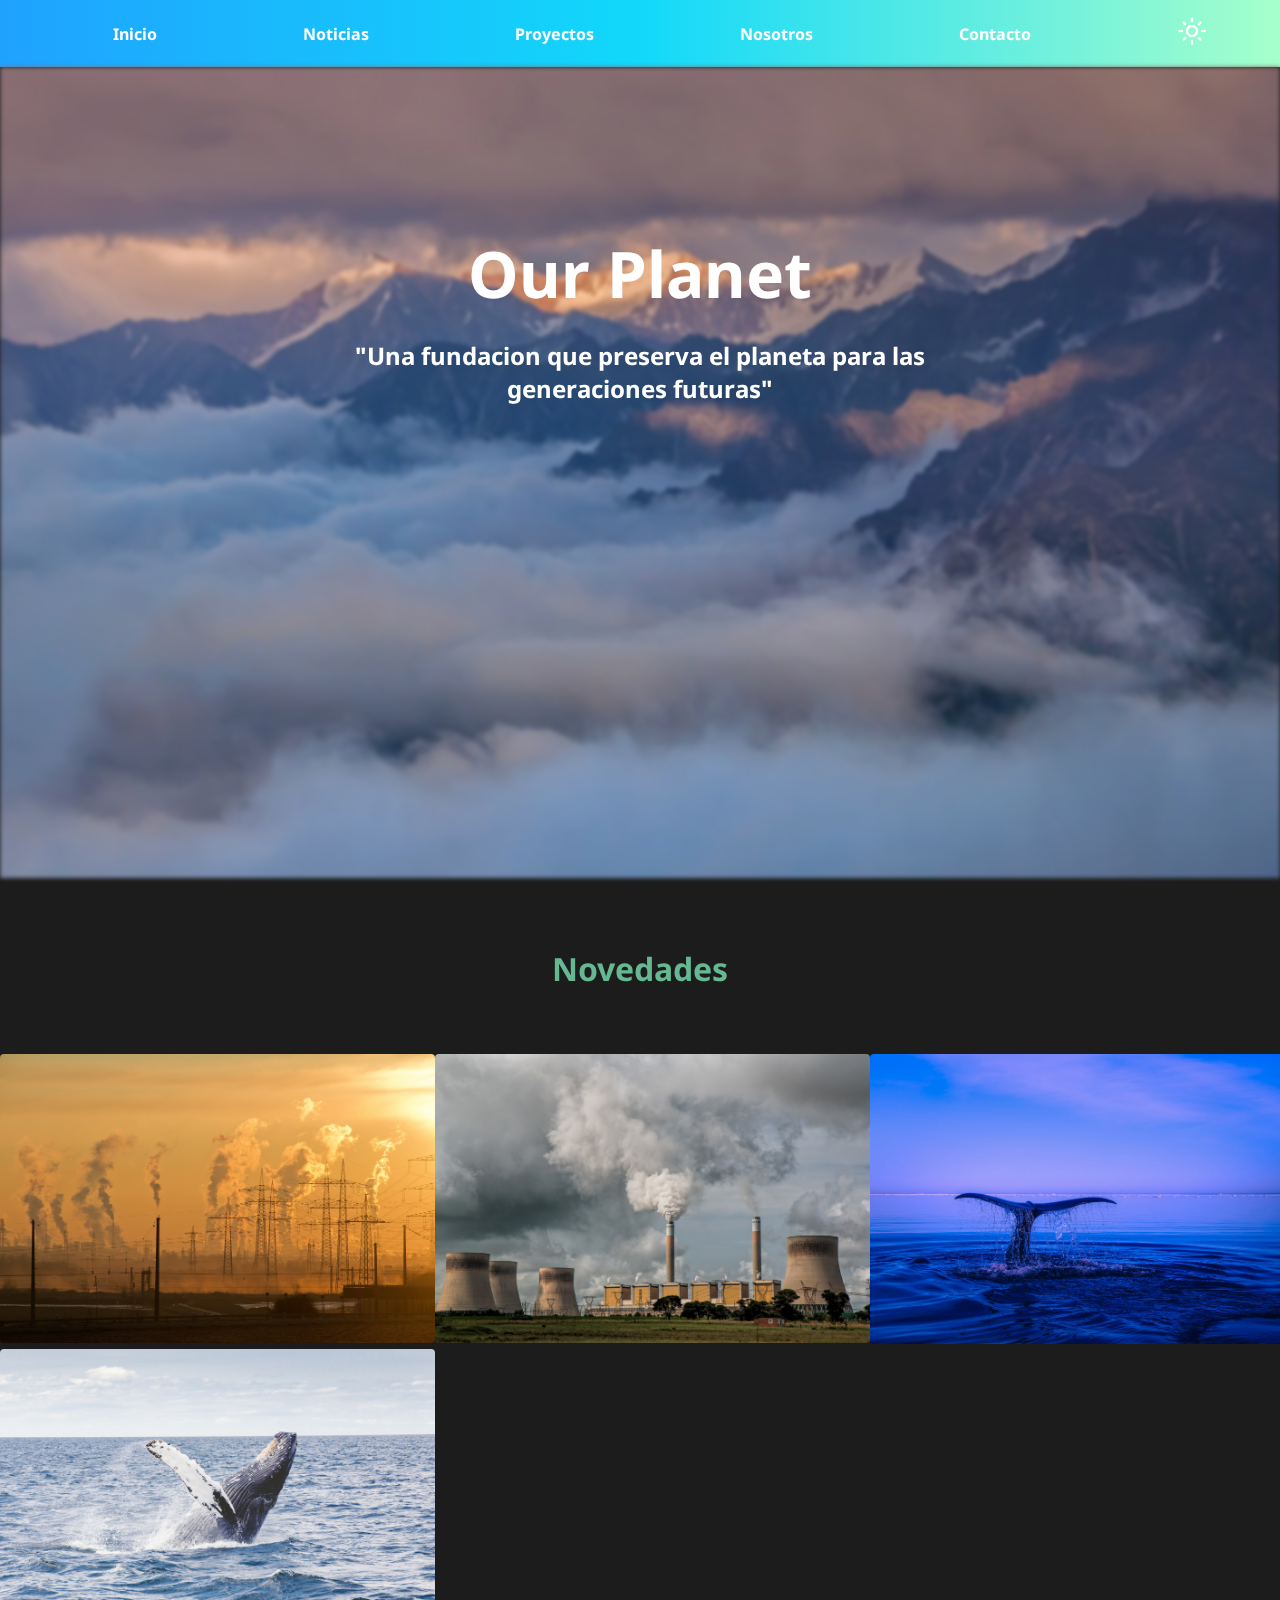
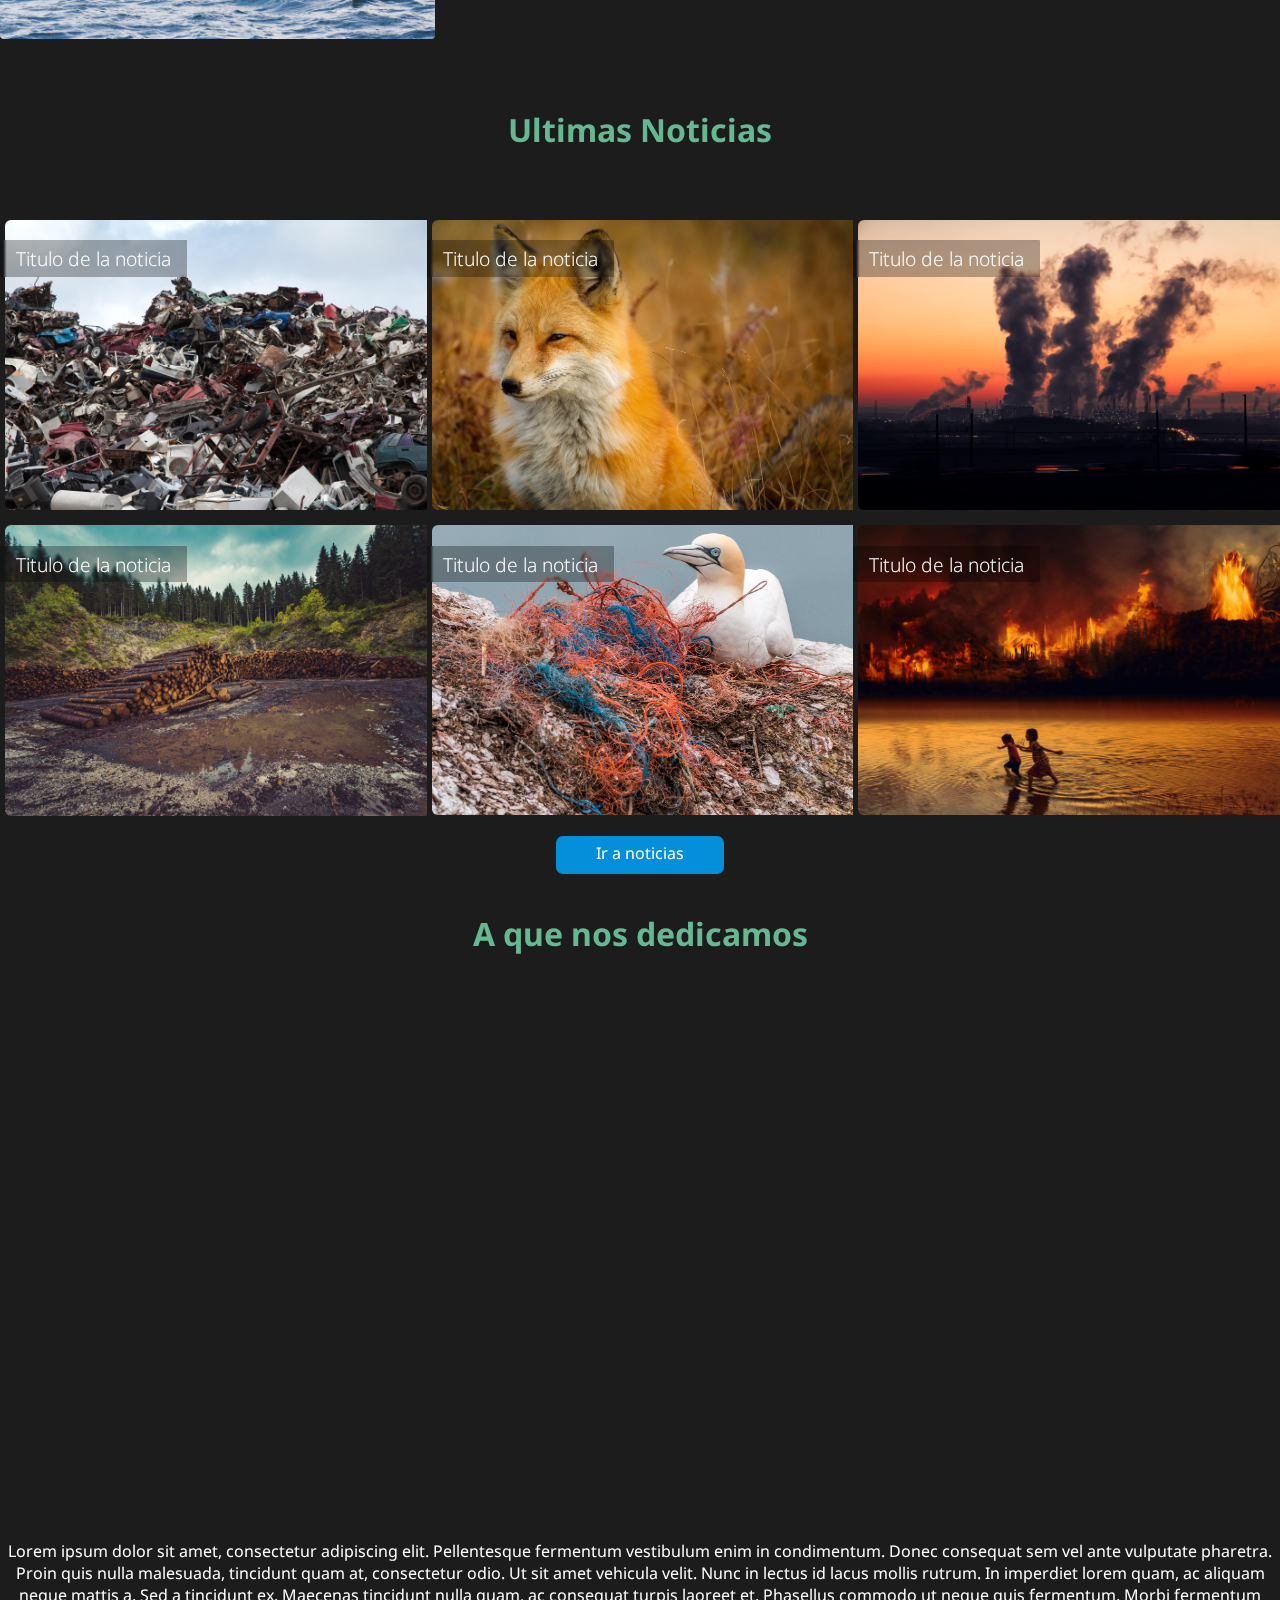
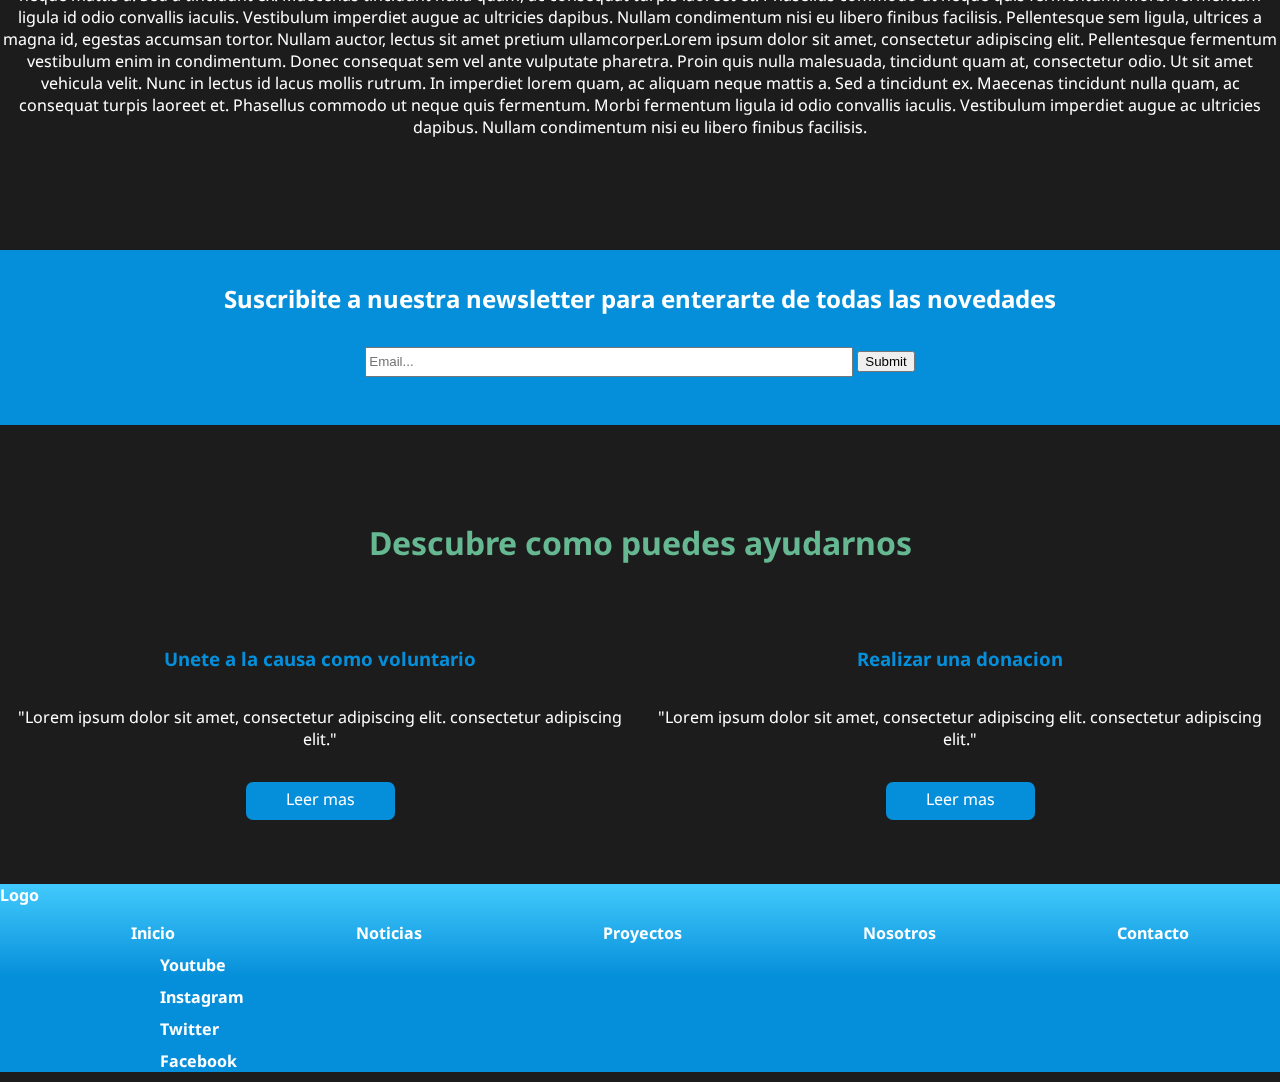
==== index.html @ cb7d0c61 "primer commit" ====
<!DOCTYPE html>
<html lang="es">
<head>
    <meta charset="UTF-8">
    <meta http-equiv="X-UA-Compatible" content="IE=edge">
    <meta name="viewport" content="width=device-width, initial-scale=1.0">
    <link rel="stylesheet" href="css/style.css">
    <link rel="preconnect" href="https://fonts.googleapis.com">
    <link rel="preconnect" href="https://fonts.gstatic.com" crossorigin>
    <link href="https://fonts.googleapis.com/css2?family=Noto+Sans:wght@400;700&display=swap" rel="stylesheet">
    <title>Our Planet-Inicio</title>
</head>
<body>
    <header>
        <nav class="nav"> <!--Inicio Nav-->
            <ul class="nav__menu opacar">
                <li class="nav__Links"><a href="index.html">Inicio</a></li>
                <li class="nav__Links"><a href="html/noticias.html">Noticias</a></li>
                <li class="nav__Links"><a href="html/proyectos.html">Proyectos</a></li>
                <li class="nav__Links"><a href="html/nosotros.html">Nosotros</a></li>
                <li class="nav__Links"><a href="html/contacto.html">Contacto</a></li>
                <li class="nav__Links"><img class="nav__img" src="img/iconoclaro.png" alt="modo claro"></li>
            </ul>
        </nav> <!--Fin Nav-->
        <div class="contenedor"> <!--Inicio Banner-->
            <img class="banner" src="img/banner.jpg"/>
            <h1 class="centrado">Our Planet</h1>
            <h2 class="centrado__sub">"Una fundacion que preserva el planeta para las generaciones futuras"</h2>
        </div> <!--Fin Banner-->
    </header>
    <main>
        <section class="contenedor">
            <h2 class="subtitulos">Novedades</h2>
            <div class="novedades"> <!--Inicio Novedades-->
                <div class="novedad">
                    <h4 class="texto-overlay">La contaminación crece</h4>
                    <img class="novedades__img grayscale" src="img/industry.jpg" alt="imagen novedades">
                </div>
                <div class="novedad">
                <h4 class="texto-overlay">La contaminacion crece</h4>
                    <img class="novedades__img grayscale" src="img/pollution.jpg" alt="imagen novedades">
                </div>
                <div class="novedad">
                    <h4 class="texto-overlay">La contaminacion crece</h4>
                    <img class="novedades__img grayscale" src="img/sea.jpg" alt="imagen novedades">
                </div>
                <div class="novedad">
                    <h4 class="texto-overlay">La contaminacion crece</h4>
                    <img class="novedades__img grayscale" src="img/whale.jpg" alt="imagen novedades">
                </div>
            </div> <!--Fin Novedades-->
            <h2 class="subtitulos">Ultimas Noticias</h2>
            <div class="noticias"> <!--Inicio Noticias-->
                <div class="hoverRotate">
                    <h4 class="texto-overlay">Titulo de la noticia</h4>
                    <img class="noticias__img" src="img/trash.jpg" alt="imagen noticias">
                </div>
                <div class="hoverRotate">
                    <h4 class="texto-overlay">Titulo de la noticia</h4>
                    <img class="noticias__img" src="img/fox.jpg" alt="imagen noticias">
                </div>
                <div class="hoverRotate">
                    <h4 class="texto-overlay">Titulo de la noticia</h4>
                    <img class="noticias__img" src="img/industry2.png" alt="imagen noticias">
                </div>
                <div class="hoverRotate">
                    <h4 class="texto-overlay">Titulo de la noticia</h4>
                    <img class="noticias__img" src="img/deforestacion.jpg" alt="imagen noticias">
                </div>
                <div class="hoverRotate">
                    <h4 class="texto-overlay">Titulo de la noticia</h4>
                    <img class="noticias__img" src="img/bird.jpg" alt="imagen noticias">
                </div>
                <div class="hoverRotate">
                    <h4 class="texto-overlay">Titulo de la noticia</h4>
                    <img class="noticias__img" src="img/incendios.jpg" alt="imagen noticias">
                </div>
            </div> 
            <a class="botonAnimado" href="html/noticias.html">Ir a noticias</a><!--Fin Noticias-->
            <h2 class="subtitulos">A que nos dedicamos</h2>
            <div class="infoorg"> <!--Inicio A que nos dedicamos-->
                <div>
                    <iframe width="1340" height="500" class="infoorg__info" src="https://www.youtube.com/embed/RS7IzU2VJIQ" title="YouTube video player" frameborder="0" allow="accelerometer; autoplay; clipboard-write; encrypted-media; gyroscope; picture-in-picture" allowfullscreen></iframe>
                </div>
                <div><p class="infoorg__info">Lorem ipsum dolor sit amet, consectetur adipiscing elit. Pellentesque fermentum vestibulum enim in condimentum. Donec consequat sem vel ante vulputate pharetra. Proin quis nulla malesuada, tincidunt quam at, consectetur odio. 
                    Ut sit amet vehicula velit. Nunc in lectus id lacus mollis rutrum. In imperdiet lorem quam, ac aliquam neque mattis a. Sed a tincidunt ex. Maecenas tincidunt nulla quam, ac consequat turpis laoreet et. Phasellus commodo ut neque quis fermentum. Morbi fermentum ligula id odio convallis iaculis. Vestibulum imperdiet augue ac ultricies dapibus. 
                    Nullam condimentum nisi eu libero finibus facilisis. 
                    Pellentesque sem ligula, ultrices a magna id, egestas accumsan tortor.
                    Nullam auctor, lectus sit amet pretium ullamcorper.Lorem ipsum dolor sit amet, consectetur adipiscing elit. Pellentesque fermentum vestibulum enim in condimentum. Donec consequat sem vel ante vulputate pharetra. Proin quis nulla malesuada, tincidunt quam at, consectetur odio. 
                    Ut sit amet vehicula velit. Nunc in lectus id lacus mollis rutrum. In imperdiet lorem quam, ac aliquam neque mattis a. Sed a tincidunt ex. Maecenas tincidunt nulla quam, ac consequat turpis laoreet et. Phasellus commodo ut neque quis fermentum. Morbi fermentum ligula id odio convallis iaculis. Vestibulum imperdiet augue ac ultricies dapibus. 
                    Nullam condimentum nisi eu libero finibus facilisis.</p>
                </div>
            </div><!--Fin A que nos dedicamos-->
                
            <div class="newsletter"> <!--Inicio Newsletter-->
                <h2 class="newsletter__titulo">Suscribite a nuestra newsletter para enterarte de todas las novedades</h2>
                <input class="newsletter__mail" type="mail" placeholder="Email...">
                <input type="submit" text="Enviar">
            </div><!--Fin Newsletter-->
            <h2 class="subtitulos">Descubre como puedes ayudarnos</h2>
            <div class="ayudarnos"><!--Inicio Como puedes ayudarnos-->
                <h3 class="unete hover-underline-animation">Unete a la causa como voluntario</h3>
                <h3 class="unete hover-underline-animation">Realizar una donacion</h3>
            </div><!--Fin Como puedes ayudarnos-->
            <div class="ayudarnos"><!--Inicio Como puedes ayudarnos-->
                <p>"Lorem ipsum dolor sit amet, consectetur adipiscing elit. consectetur adipiscing elit."</p>
                <p>"Lorem ipsum dolor sit amet, consectetur adipiscing elit. consectetur adipiscing elit."</p>
            </div><!--Fin Como puedes ayudarnos-->
            <div class="ayudarnos"><!--Inicio Como puedes ayudarnos-->
                <a class="botonAnimado" href="../html/noticias.html">Leer mas</a>
                <a class="botonAnimado" href="../html/noticias.html">Leer mas</a>
            </div><!--Fin Como puedes ayudarnos-->
            </section>
    </main>

    <footer class="footer"> <!--Inicio Footer-->
        <p>Logo</p>
        <nav>
            <ul class="nav__menu">
                <li class="nav__Links--footer"><a href="index.html">Inicio</a></li>
                <li class="nav__Links--footer"><a href="noticias.html">Noticias</a></li>
                <li class="nav__Links--footer"><a href="proyectos.html">Proyectos</a></li>
                <li class="nav__Links--footer"><a href="nosotros.html">Nosotros</a></li>
                <li class="nav__Links--footer"><a href="contacto.html">Contacto</a></li>
            </ul>
        </nav>
        <p class="redes">Youtube</p>
        <p class="redes">Instagram</p>
        <p class="redes">Twitter</p>
        <p class="redes">Facebook</p>
    </footer><!--Fin footer-->
</body>
</html>
---- css/style.css ----
:root{
    --primario: #93E5AB;
    --secundario: #058ED9;
    --tercer: #65B891;
    --cuarto: #42CAFD;
    --oscuro: #08080C;
    --darkmode: #1c1c1c;
    --blanco: #ffff;
    --negro: #000;
    --font: 'Noto Sans', sans-serif;

}

h1{
    color:var(--blanco);
    font-size: 4rem;
}
h2{
    color: var(--blanco);
}

p{
    color: var(--blanco);
}

a{
    text-decoration: none;
    color: var(--blanco);
}

body{
    font-family: var(--font);
    margin: 0;
    padding: 0;
    background-color: var(--darkmode);
}
ul{
    margin: 0;
}

/* I N I C I O */

/* Banner */
.banner{
    align-items: center;
    width: 100%;
    height: 87%;
    filter: blur(2px);
    
}


.contenedor{
    position: relative;
    text-align: center;
    margin: 0;
}
.centrado{
    position: absolute;
    top: 20%;
    left: 50%;
    transform: translate(-50%, -50%);
}

.centrado__sub{
    position: absolute;
    top: 35%;
    left: 50%;
    transform: translate(-50%, -50%);
}

/* subtitulos */
.subtitulos{
    color: var(--tercer);
    font-size: 2rem;
    text-align: center;
    margin: 4rem;
}
/* Nav */
.nav{
    background: linear-gradient(to right, #1fa2ff, #12d8fa, #a6ffcb);
    padding: 1rem 0;
    position: sticky;
}
.nav__menu{
    display: flex;
    justify-content: space-around;
    align-items: center;
    list-style: none;
}
.nav__Links{
    color: var(--blanco);
    font-weight: bold;
    align-items: center;
    transition: opacity  0.2s;
}
.opacar:hover li:not(:hover) {
    opacity: 0.4;
}

.nav__img{
    width: 30px;
}




/* novedades */

.novedades{
    display: grid;
    margin: 0;
    grid-template-columns: repeat(3,1fr);
}   

.novedades__img{
    width: 435px;
    border-radius: 4px;
}

.novedades__img::after{
    background-image: linear-gradient(to top, var(--primario), var(--tercer));
    z-index: -1;
}
/* noticias */

.noticias{
    width: 100%;
    margin: 0;
    display: grid;
    grid-template-columns: repeat(3,1fr);
    
}

.noticias__img{
    align-items: center;
    width: 435px;
    margin: 5px;
    border-radius: 6px;
}

.botonNoticias{
    font-weight: bold;
    font-size: 1.5rem;
    background-color: var(--cuarto);
    color: var(--negro);
    padding: 2px;
    border-radius: 6px;
    margin-top: 5rem;
    margin-left: 63rem;
}


/* A que nos dedicamos */
.infoorg{
    width: 100%;
    display: flex;
    flex-direction: column;
    align-items: center;
}







/* Newsletter*/
.newsletter, 
.footer{
    background-color: var(--secundario);
    color: var(--blanco);
    width: 100%;
    font-weight: bold;
}
.newsletter{
    text-align: center;
    padding: 3rem 0 3rem 0;
    margin: 6rem 0 6rem 0;
}

.newsletter__titulo{
    margin-bottom: 2rem;
    margin-top: -1rem;
}

.newsletter__mail{
    width: 30rem;
    height: 1.5rem;
}

/* unete */
.ayudarnos{
    width: 100%;
    display: flex;
    flex-direction: row;
    justify-content: space-around;
    align-items: center;
}

.unete{
    color: var(--secundario);
    width: 100%;
    display: flex;
    flex-direction: row;
    justify-content: space-around;
    align-items: center;
}

/* Footer*/
.footer{
    margin-top: 5rem;
    background-image: linear-gradient(to top, var(--secundario) 50%, var(--cuarto));
}
.redes{
    align-items: center;
    margin: 10px;
    margin-left: 10rem;
}

/* C O N T A C T O */

.contenedorContacto{
    background-color: var(--primario);
    width: 45%;
    height: 25rem;
    border-radius: 10px;
    padding: 5rem 0;
}
.formulario{
    display: flex;
    flex-direction: column;
    align-items: center;
}
.titulos{
    width: 100%;
    color: var(--secundario);
    display: flex;
    flex-direction: row;
    justify-content: space-around;
    align-items: center;
}
.titulosContacto{
    text-align: center;
    color: var(--blanco);
    margin-right: 2px;
    font-weight: bold;
}

.campo{
    margin-top: 10px;
    width: 70%;
    height: 25px;
    border-radius: 4px;
}

.mainContacto{
    width: 100%;
    display: flex;
    flex-direction: row;
    justify-content: space-around;
    align-items: center;
}
.mapa{
    border-radius: 8px;
}


/* N O T I C I A S */
.sectionNoticias{
    width: 100%;
    display: grid;
    grid-template-columns: repeat(3,1fr);
    position: relative;
    gap: 2rem;
    margin-top: 5rem;
}

.noticia__imagen{
    width: 350px;
    margin-top: 1rem;
}
.noticia__titulo{
    color: var(--blanco);
}
.noticia__texto{
    width: 100%;
    justify-items: center;
}

.botonNoticia{
    font-weight: bold;
    font-size: 1.5rem;
    background-color: var(--cuarto);
    color: var(--negro);
    padding: 2px;
    border-radius: 6px;
    margin: 5rem 0 0 15rem;
}


/* P R O Y E C T O S */
.contenedorProyectos{
    max-width: 120rem;
    width: 90%;
    margin: 0 auto;
}

.proyectos{
    display: flex;
    flex-direction: column;

}
.proyecto{
    width: 100%;
    padding: 3rem 0;
    border-bottom: 2px solid var(--cuarto);
}
.proyecto:last-of-type{
    border:none;
}
.proyecto__imagen{
    width: 500px;
    border-radius: 6px;
}

.proyecto__titulo{
    color: var(--cuarto);
}



/* N O S O T R O S */
.fraseNosotros{
    color: var(--blanco);
    font-weight: bolder;
    text-align: center;
    margin-top: 1rem;
    margin-bottom: 2rem;
}
.nosotros__info{
    display: flex;
    flex-direction: row;
    justify-content: space-around;
}
.nosotros__Texto{
    text-align: center;
}

.nosotros__imagen{
    width: 50%;
}

.fraseNosotros__segunda{
    color: var(--blanco);
    font-weight: bolder;
    text-align: center;
}

.nosotros__img{
    width: 600px;
    margin: 2px;
    border-radius: 6px;
    margin-bottom: 2rem;
}

.nosotros__Texto--final{
    text-align: center;
    width: 400px;
}
.videoNosotros{
    align-items: center;
}

/* E F E C T O S */

/* GRIS HOVER */
.grayscale {
    filter: none;
	transform: scale(1,1);
	-webkit-filter: grayscale(0%);
}
.grayscale:hover {
	filter: gray; /*IE6-9*/
	-webkit-filter: grayscale(100%); /*Chrome 19+ & Safari 6+*/
	-webkit-transition: all 0.5s ease; /*Fade to color for Chrome and Safari*/
	-moz-transition: all 0.5s ease;
	-webkit-backface-visibility: hidden; /*Fix for transition flickering*/
}

/* ETIQUETA OVERLAY */
.novedad{
    position: relative;
}
.texto-overlay {
    position: absolute;
    font-family: var(--font);
    justify-items: center;
    padding: 0.3rem 1rem;
    width:auto;
    border-radius: 1px;
    font-size: 1.2rem;
    font-weight: 300;
    color: white;
    backdrop-filter: blur(1px) brightness(70%);
}

/* GIRO IMAGEN */
.hoverRotate {
    overflow: hidden;
    transition: all 0.3s;
    box-sizing: border-box;
    max-width: 100%;
}

  
.hoverRotate:hover{
    transform: scale(1) rotate(5deg);
}
/* BOTON */
.botonAnimado {
    background-color: var(--secundario);
    color: #ffffff;
    outline: none;
    padding: 6px 40px 10px;
    position: relative;
    border-radius: 7px;
    top: 1rem;
}
  
.botonAnimado:before,
.botonAnimado:after {
    border: 0 solid transparent;
    transition: all 0.3s;
    content: '';
    height: 0;
    position: absolute;
    width: 0;
}
  
.botonAnimado:before {
    border-top: 2px solid var(--secundario);
    right: 0;
    top: -4px;
}
  
.botonAnimado:after {
    border-bottom: 2px solid var(--secundario);
    bottom: -4px;
    left: 0;
}
  
.botonAnimado:hover:before,
.botonAnimado:hover:after {
    width: 100%;
}
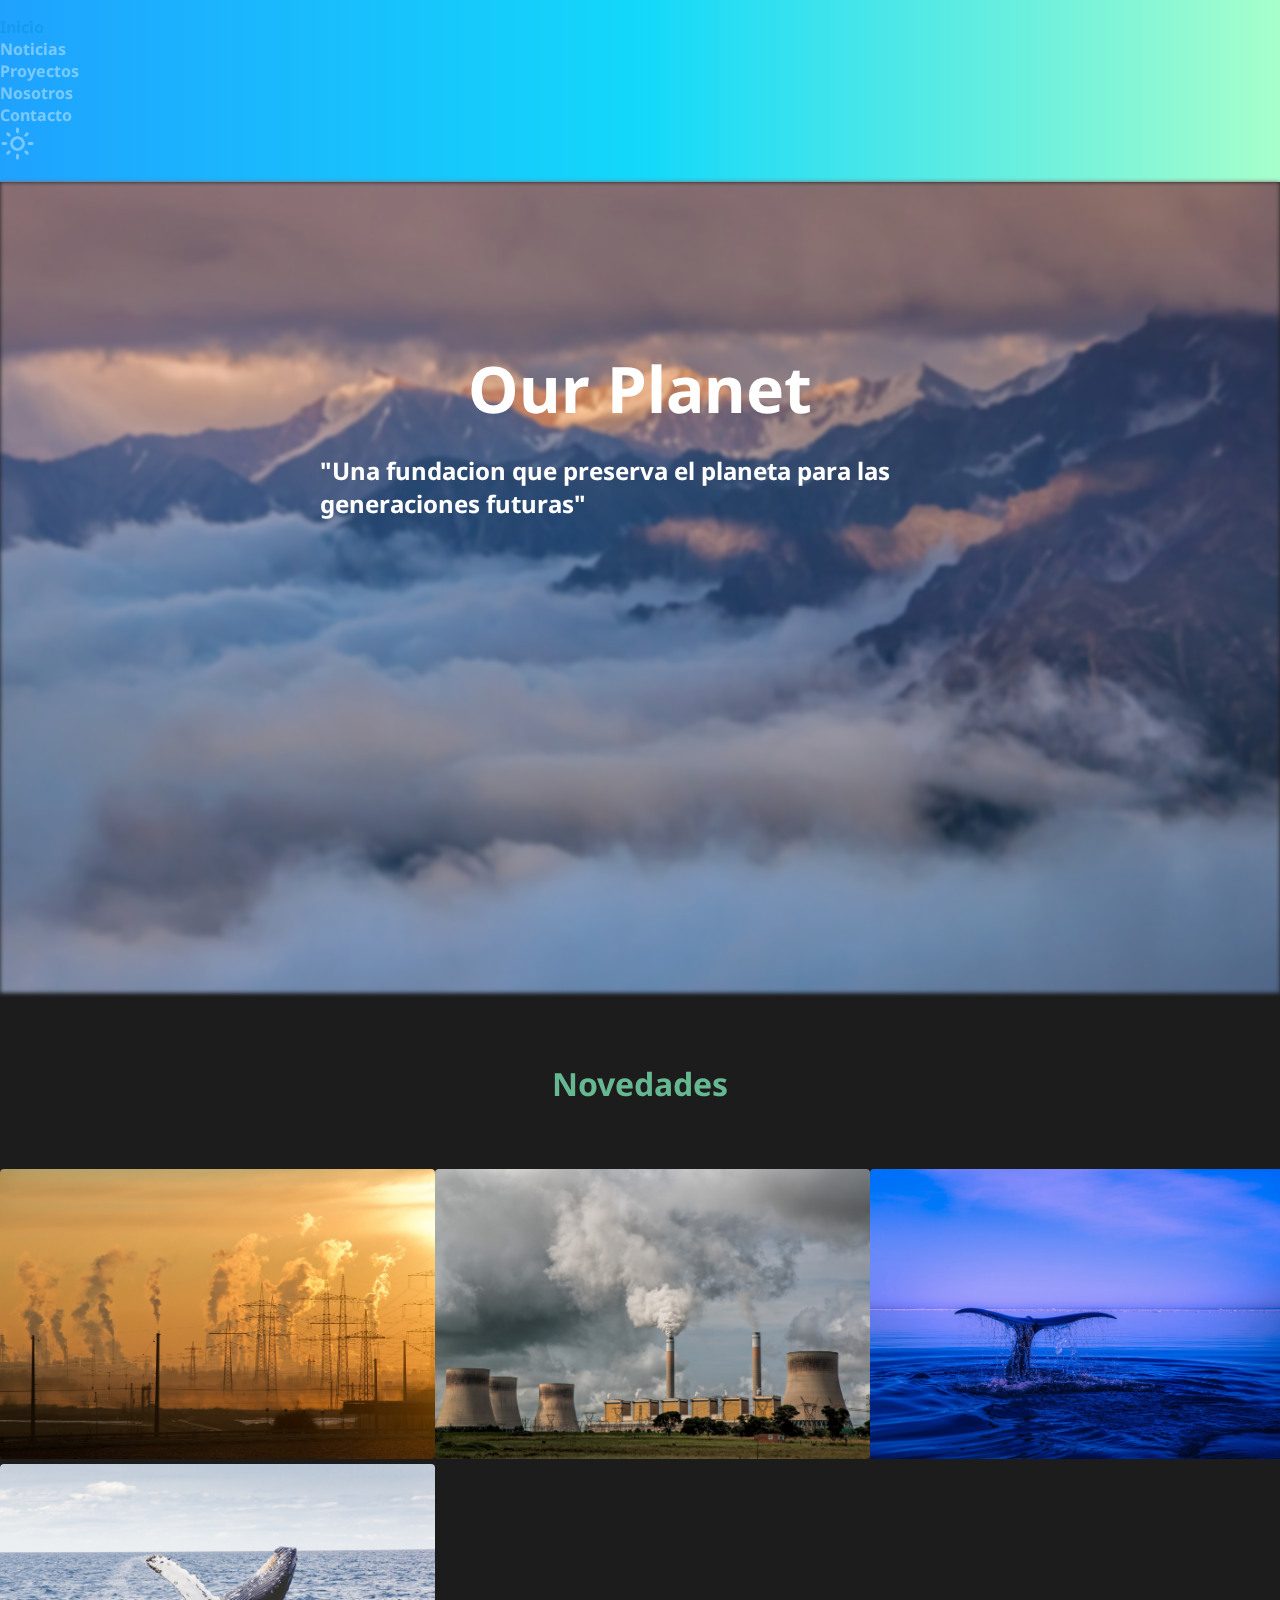
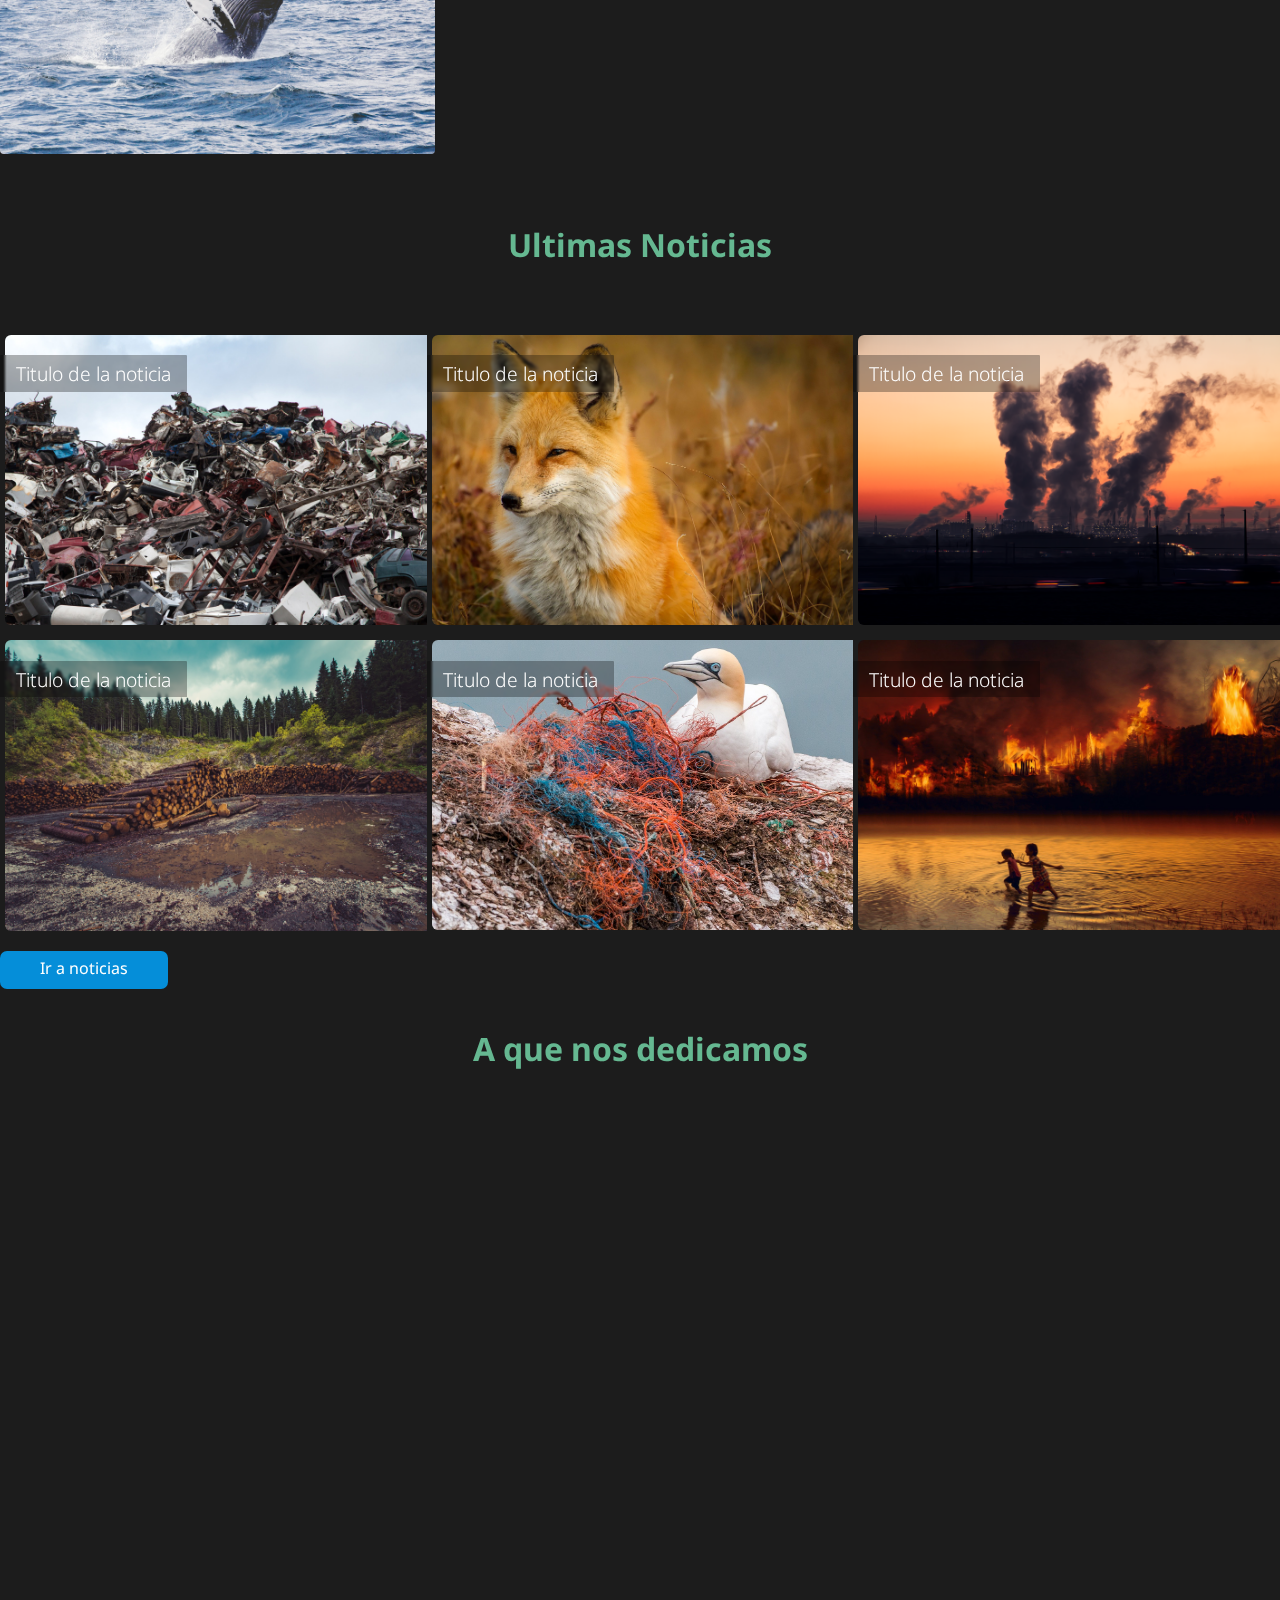
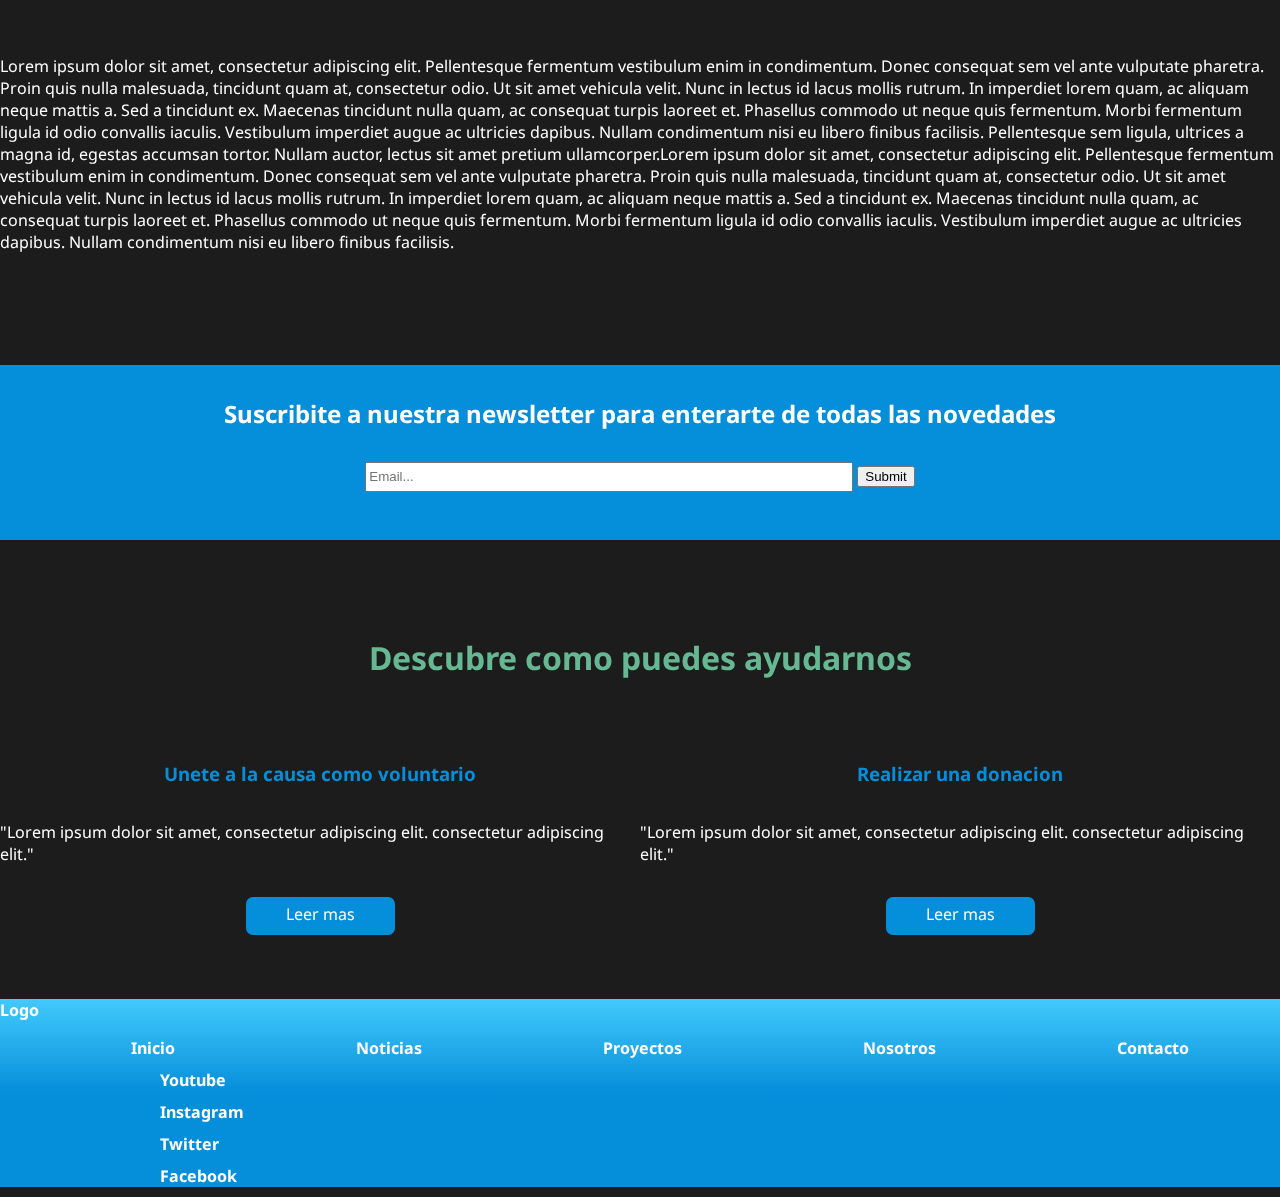
==== commit dadb8726: "segundo commit" ====
--- a/index.html
+++ b/index.html
@@ -4,6 +4,7 @@
     <meta charset="UTF-8">
     <meta http-equiv="X-UA-Compatible" content="IE=edge">
     <meta name="viewport" content="width=device-width, initial-scale=1.0">
+    <link href="https://cdn.jsdelivr.net/npm/bootstrap@5.1.1/dist/css/bootstrap.min.css" rel="stylesheet" integrity="sha384-F3w7mX95PdgyTmZZMECAngseQB83DfGTowi0iMjiWaeVhAn4FJkqJByhZMI3AhiU" crossorigin="anonymous">
     <link rel="stylesheet" href="css/style.css">
     <link rel="preconnect" href="https://fonts.googleapis.com">
     <link rel="preconnect" href="https://fonts.gstatic.com" crossorigin>
@@ -12,16 +13,26 @@
 </head>
 <body>
     <header>
-        <nav class="nav"> <!--Inicio Nav-->
-            <ul class="nav__menu opacar">
-                <li class="nav__Links"><a href="index.html">Inicio</a></li>
-                <li class="nav__Links"><a href="html/noticias.html">Noticias</a></li>
-                <li class="nav__Links"><a href="html/proyectos.html">Proyectos</a></li>
-                <li class="nav__Links"><a href="html/nosotros.html">Nosotros</a></li>
-                <li class="nav__Links"><a href="html/contacto.html">Contacto</a></li>
-                <li class="nav__Links"><img class="nav__img" src="img/iconoclaro.png" alt="modo claro"></li>
-            </ul>
-        </nav> <!--Fin Nav-->
+        <ul class="nav justify-content-end opacar">
+            <li class="nav-item">
+              <a class="nav-link active" href="#">Inicio</a>
+            </li>
+            <li class="nav-item">
+              <a class="nav-link" href="html/noticias.html">Noticias</a>
+            </li>
+            <li class="nav-item">
+              <a class="nav-link" href="html/proyectos.html">Proyectos</a>
+            </li>
+            <li class="nav-item">
+                <a class="nav-link" href="html/nosotros.html">Nosotros</a>
+            </li>
+            <li class="nav-item">
+                <a class="nav-link" href="html/contacto.html">Contacto</a>
+            </li>
+            <li class="nav-item">
+                <img class="icono" src="img/iconoclaro.png" alt="icono tema">
+            </li>
+        </ul>
         <div class="contenedor"> <!--Inicio Banner-->
             <img class="banner" src="img/banner.jpg"/>
             <h1 class="centrado">Our Planet</h1>
@@ -37,7 +48,7 @@
                     <img class="novedades__img grayscale" src="img/industry.jpg" alt="imagen novedades">
                 </div>
                 <div class="novedad">
-                <h4 class="texto-overlay">La contaminacion crece</h4>
+                    <h4 class="texto-overlay">La contaminacion crece</h4>
                     <img class="novedades__img grayscale" src="img/pollution.jpg" alt="imagen novedades">
                 </div>
                 <div class="novedad">
@@ -91,7 +102,7 @@
                     Nullam condimentum nisi eu libero finibus facilisis.</p>
                 </div>
             </div><!--Fin A que nos dedicamos-->
-                
+            
             <div class="newsletter"> <!--Inicio Newsletter-->
                 <h2 class="newsletter__titulo">Suscribite a nuestra newsletter para enterarte de todas las novedades</h2>
                 <input class="newsletter__mail" type="mail" placeholder="Email...">
@@ -110,9 +121,9 @@
                 <a class="botonAnimado" href="../html/noticias.html">Leer mas</a>
                 <a class="botonAnimado" href="../html/noticias.html">Leer mas</a>
             </div><!--Fin Como puedes ayudarnos-->
-            </section>
+        </section>
     </main>
-
+    
     <footer class="footer"> <!--Inicio Footer-->
         <p>Logo</p>
         <nav>
@@ -129,5 +140,6 @@
         <p class="redes">Twitter</p>
         <p class="redes">Facebook</p>
     </footer><!--Fin footer-->
+    <script src="https://cdn.jsdelivr.net/npm/bootstrap@5.1.1/dist/js/bootstrap.bundle.min.js" integrity="sha384-/bQdsTh/da6pkI1MST/rWKFNjaCP5gBSY4sEBT38Q/9RBh9AH40zEOg7Hlq2THRZ" crossorigin="anonymous"></script>
 </body>
 </html>--- a/css/style.css
+++ b/css/style.css
@@ -52,7 +52,6 @@
 
 .contenedor{
     position: relative;
-    text-align: center;
     margin: 0;
 }
 .centrado{
@@ -270,6 +269,7 @@
 .sectionNoticias{
     width: 100%;
     display: grid;
+    justify-items: center;
     grid-template-columns: repeat(3,1fr);
     position: relative;
     gap: 2rem;
@@ -313,12 +313,10 @@
 }
 .proyecto{
     width: 100%;
-    padding: 3rem 0;
-    border-bottom: 2px solid var(--cuarto);
-}
-.proyecto:last-of-type{
-    border:none;
-}
+    margin-top: 2rem;
+    border-bottom: 3px solid var(--cuarto);
+}
+
 .proyecto__imagen{
     width: 500px;
     border-radius: 6px;
@@ -453,4 +451,62 @@
 .botonAnimado:hover:before,
 .botonAnimado:hover:after {
     width: 100%;
+}
+
+
+/* B O O S T R A P */
+
+.card{
+    background-color: var(--negro);
+}
+
+.card-title{
+    color: white;
+}
+
+.nav-link{
+    color: white;
+    font-weight: bolder;
+}
+
+.active{
+    color: var(--secundario);
+}
+
+.icono{
+    width: 35px;
+}
+
+
+/* R E S P O N S I V E */
+
+@media (max-width: 768px) {
+     .sectionNoticias, .novedades{
+         display: flex;
+         flex-direction: column;
+     }
+     .card{
+         margin: 1rem;
+     }
+}
+
+@media (min-width: 768px) {
+    .sectionNoticias{
+        display: grid;
+        grid-template-columns: repeat(2,1fr);
+    }
+    .novedades{
+        width: 100%;
+        align-items: center;
+    }
+    .card{
+        margin: 1rem;
+    }
+}
+
+@media (min-width: 962px) {
+    .sectionNoticias{
+        display: grid;
+        grid-template-columns: repeat(3,1fr);
+    }
 }